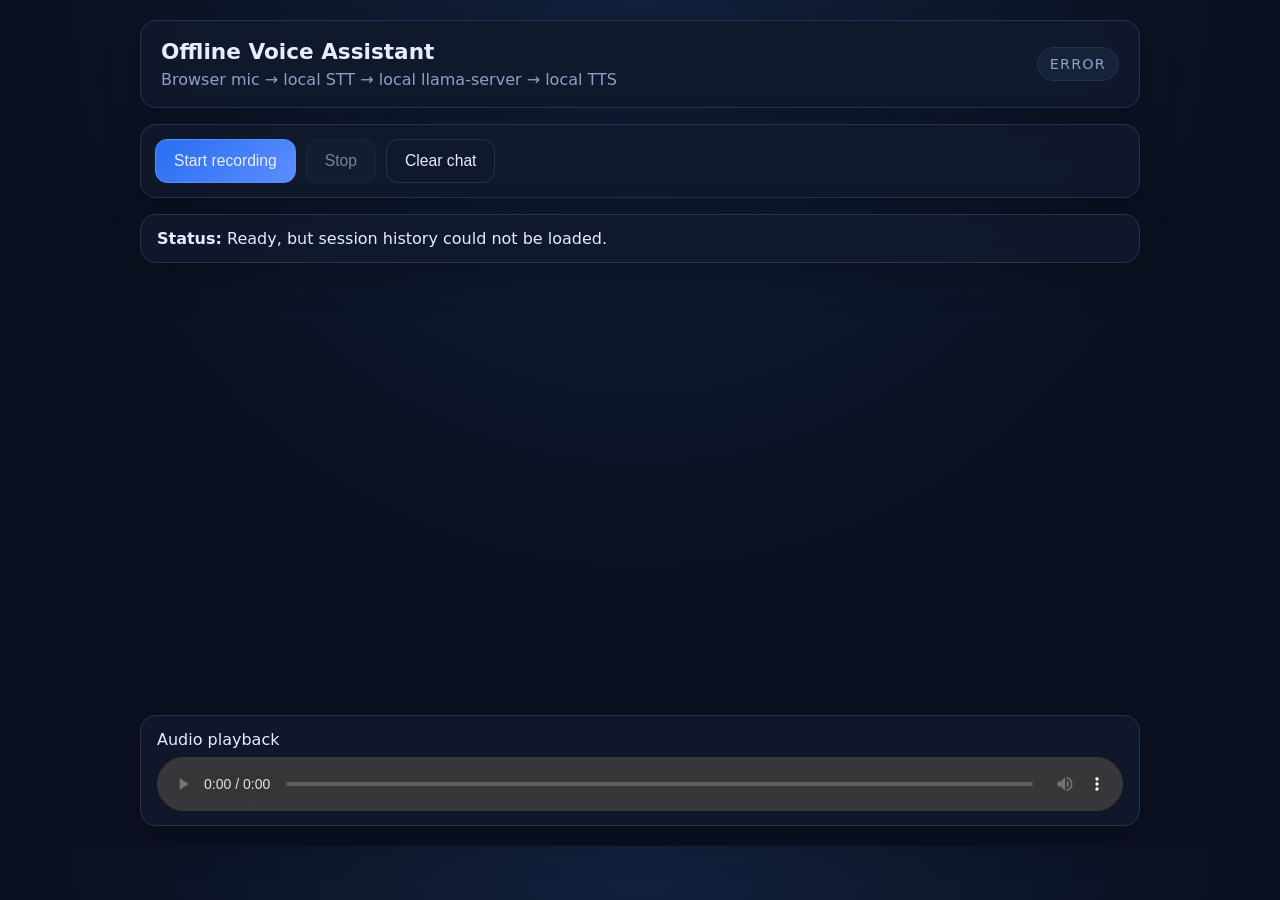
==== templates/index.html @ 53ffbd6f "Build offline voice assistant web app" ====
<!doctype html>
<html lang="en">
<head>
  <meta charset="utf-8" />
  <meta name="viewport" content="width=device-width, initial-scale=1" />
  <title>Offline Voice Assistant</title>
  <link rel="stylesheet" href="/static/style.css" />
</head>
<body>
  <main class="app-shell">
    <header class="topbar">
      <div>
        <h1>Offline Voice Assistant</h1>
        <p>Browser mic → local STT → local llama-server → local TTS</p>
      </div>
      <div class="status-pill" id="status-pill">idle</div>
    </header>

    <section class="controls">
      <button id="start-btn" class="primary">Start recording</button>
      <button id="stop-btn" disabled>Stop</button>
      <button id="clear-btn" class="ghost">Clear chat</button>
    </section>

    <section class="status-line">
      <strong>Status:</strong> <span id="status-text">Ready.</span>
    </section>

    <section class="chat" id="chat"></section>

    <section class="debug-panel">
      <label for="audio-player">Audio playback</label>
      <audio id="audio-player" controls></audio>
    </section>
  </main>

  <script src="/static/app.js" defer></script>
</body>
</html>
---- static/style.css ----
:root {
  color-scheme: dark;
  --bg: #0b1020;
  --panel: #11182c;
  --panel-2: #16213a;
  --border: #26324e;
  --text: #e7ecff;
  --muted: #8ea0c7;
  --accent: #6ea8fe;
  --accent-2: #7ee0b8;
  --danger: #ff7b7b;
}

* { box-sizing: border-box; }
body {
  margin: 0;
  font-family: Inter, system-ui, -apple-system, Segoe UI, Roboto, sans-serif;
  background: radial-gradient(circle at top, #12213e, var(--bg) 55%);
  color: var(--text);
}

.app-shell {
  width: min(1000px, calc(100vw - 32px));
  margin: 20px auto;
  display: grid;
  gap: 16px;
}

.topbar, .controls, .status-line, .debug-panel, .message {
  background: rgba(17, 24, 44, 0.92);
  border: 1px solid var(--border);
  border-radius: 16px;
  box-shadow: 0 12px 40px rgba(0, 0, 0, 0.24);
}

.topbar {
  display: flex;
  align-items: center;
  justify-content: space-between;
  padding: 18px 20px;
}

h1 { margin: 0 0 6px; font-size: 1.35rem; }
p { margin: 0; color: var(--muted); }

.status-pill {
  padding: 8px 12px;
  border-radius: 999px;
  background: var(--panel-2);
  color: var(--muted);
  font-size: 0.9rem;
  border: 1px solid var(--border);
  text-transform: uppercase;
  letter-spacing: 0.08em;
}

.controls {
  display: flex;
  gap: 10px;
  padding: 14px;
  flex-wrap: wrap;
}

button {
  appearance: none;
  border: 1px solid var(--border);
  background: var(--panel-2);
  color: var(--text);
  padding: 12px 18px;
  border-radius: 12px;
  cursor: pointer;
  font-size: 0.98rem;
}
button:hover:not(:disabled) { border-color: var(--accent); }
button:disabled { opacity: 0.5; cursor: not-allowed; }
button.primary { background: linear-gradient(135deg, #276ef1, #5c8dff); border-color: #5c8dff; }
button.ghost { background: transparent; }

.status-line, .debug-panel {
  padding: 14px 16px;
}

.chat {
  min-height: 420px;
  max-height: 58vh;
  overflow: auto;
  display: grid;
  gap: 12px;
  padding-right: 2px;
}

.message {
  padding: 14px 16px;
}
.message-head {
  color: var(--accent-2);
  font-size: 0.82rem;
  text-transform: uppercase;
  letter-spacing: 0.1em;
  margin-bottom: 8px;
}
.message.user .message-head { color: var(--accent); }
.message.assistant .message-head { color: var(--accent-2); }
.message-body {
  white-space: pre-wrap;
  line-height: 1.55;
}

.debug-panel {
  display: grid;
  gap: 8px;
}

#audio-player {
  width: 100%;
}

@media (max-width: 720px) {
  .topbar { flex-direction: column; align-items: flex-start; gap: 12px; }
  .chat { max-height: 50vh; }
}
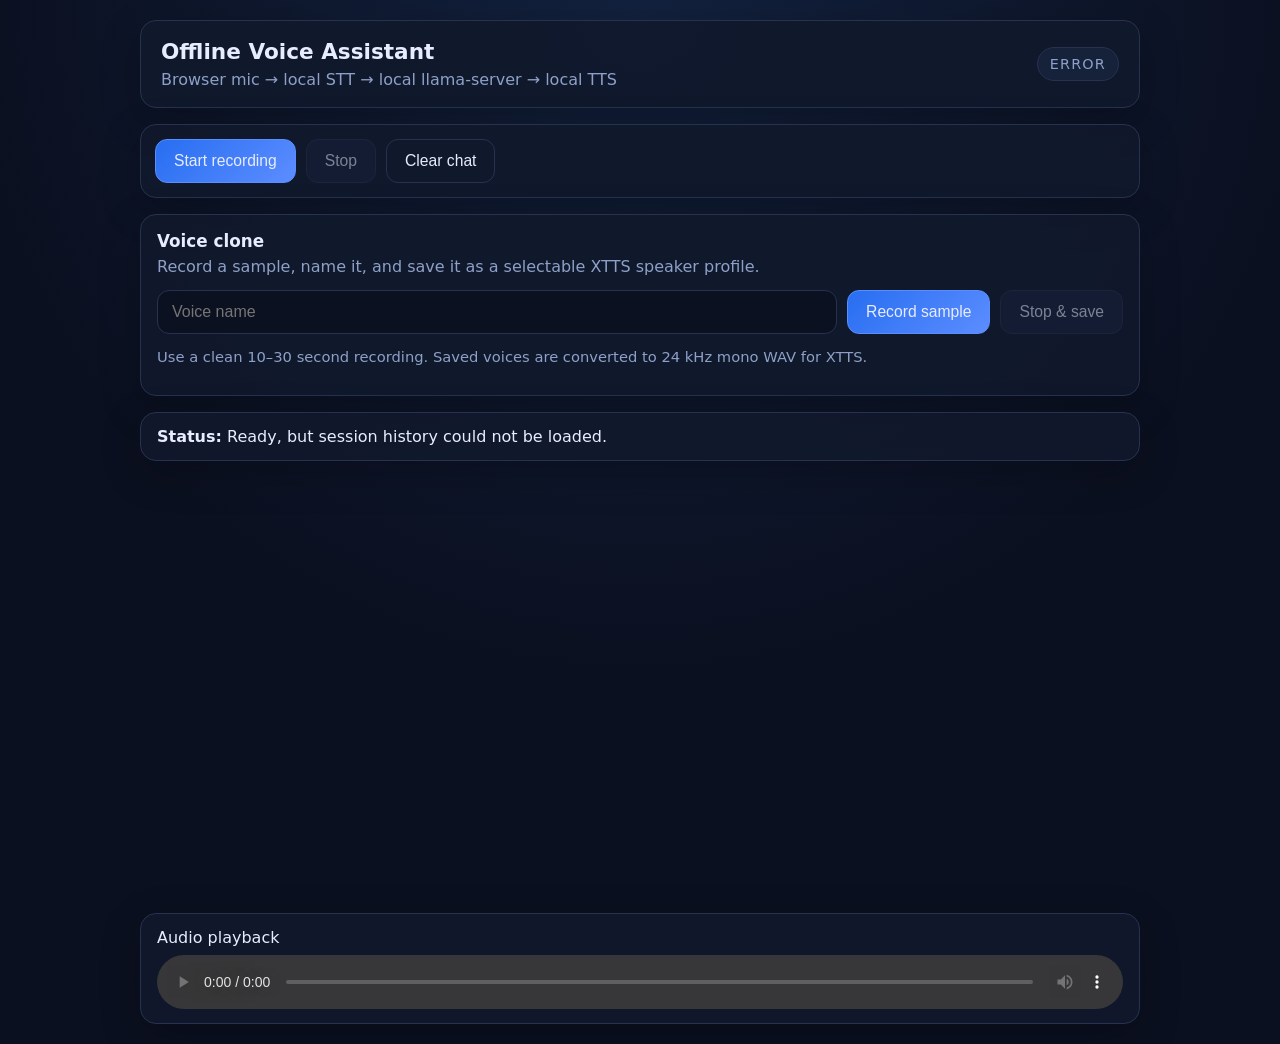
==== commit 695a6445: "feat: add voice cloning and selection UI" ====
--- a/templates/index.html
+++ b/templates/index.html
@@ -22,6 +22,27 @@
       <button id="clear-btn" class="ghost">Clear chat</button>
     </section>
 
+    <section class="voice-panel">
+      <div class="voice-panel-head">
+        <div>
+          <h2>Voice clone</h2>
+          <p>Record a sample, name it, and save it as a selectable XTTS speaker profile.</p>
+        </div>
+      </div>
+
+      <div class="voice-form">
+        <input id="voice-name" type="text" maxlength="64" placeholder="Voice name" />
+        <button id="voice-start-btn" class="primary">Record sample</button>
+        <button id="voice-stop-btn" disabled>Stop & save</button>
+      </div>
+
+      <div class="voice-note">
+        Use a clean 10–30 second recording. Saved voices are converted to 24 kHz mono WAV for XTTS.
+      </div>
+
+      <div id="voice-list" class="voice-list"></div>
+    </section>
+
     <section class="status-line">
       <strong>Status:</strong> <span id="status-text">Ready.</span>
     </section>
--- a/static/style.css
+++ b/static/style.css
@@ -26,7 +26,7 @@
   gap: 16px;
 }
 
-.topbar, .controls, .status-line, .debug-panel, .message {
+.topbar, .controls, .status-line, .debug-panel, .message, .voice-panel {
   background: rgba(17, 24, 44, 0.92);
   border: 1px solid var(--border);
   border-radius: 16px;
@@ -52,6 +52,9 @@
   border: 1px solid var(--border);
   text-transform: uppercase;
   letter-spacing: 0.08em;
+  display: inline-flex;
+  align-items: center;
+  gap: 8px;
 }
 
 .controls {
@@ -75,6 +78,123 @@
 button:disabled { opacity: 0.5; cursor: not-allowed; }
 button.primary { background: linear-gradient(135deg, #276ef1, #5c8dff); border-color: #5c8dff; }
 button.ghost { background: transparent; }
+button.danger { border-color: rgba(255, 123, 123, 0.45); color: #ffd7d7; }
+button.danger:hover:not(:disabled) { border-color: var(--danger); }
+
+.voice-panel {
+  padding: 16px;
+  display: grid;
+  gap: 14px;
+}
+
+.voice-panel-head h2 {
+  margin: 0 0 6px;
+  font-size: 1.05rem;
+}
+
+.voice-form {
+  display: flex;
+  gap: 10px;
+  flex-wrap: wrap;
+}
+
+.voice-form input {
+  flex: 1 1 220px;
+  border: 1px solid var(--border);
+  background: rgba(10, 16, 31, 0.8);
+  color: var(--text);
+  border-radius: 12px;
+  padding: 12px 14px;
+  font-size: 1rem;
+}
+
+.voice-form input:focus {
+  outline: none;
+  border-color: var(--accent);
+  box-shadow: 0 0 0 3px rgba(110, 168, 254, 0.12);
+}
+
+.voice-note {
+  color: var(--muted);
+  font-size: 0.92rem;
+}
+
+.voice-list {
+  display: grid;
+  gap: 10px;
+}
+
+.voice-empty {
+  padding: 14px 16px;
+  color: var(--muted);
+  border: 1px dashed var(--border);
+  border-radius: 12px;
+  background: rgba(10, 16, 31, 0.45);
+}
+
+.voice-empty.error {
+  color: #ffb5b5;
+}
+
+.voice-card {
+  border: 1px solid var(--border);
+  border-radius: 14px;
+  padding: 14px 16px;
+  background: rgba(10, 16, 31, 0.6);
+  display: grid;
+  gap: 12px;
+}
+
+.voice-card.selected {
+  border-color: rgba(126, 224, 184, 0.45);
+  box-shadow: 0 0 0 1px rgba(126, 224, 184, 0.08);
+}
+
+.voice-card-header {
+  display: flex;
+  flex-direction: column;
+  gap: 8px;
+}
+
+.voice-card-title-wrap {
+  display: flex;
+  align-items: center;
+  gap: 10px;
+  flex-wrap: wrap;
+}
+
+.voice-card-title {
+  font-size: 1rem;
+}
+
+.voice-card-meta {
+  color: var(--muted);
+  font-size: 0.9rem;
+}
+
+.voice-badge {
+  display: inline-flex;
+  align-items: center;
+  border-radius: 999px;
+  padding: 4px 10px;
+  border: 1px solid var(--border);
+  color: var(--muted);
+  background: rgba(22, 33, 58, 0.9);
+  font-size: 0.8rem;
+  letter-spacing: 0.06em;
+  text-transform: uppercase;
+}
+
+.voice-badge.active {
+  color: var(--text);
+  border-color: rgba(126, 224, 184, 0.4);
+}
+
+.voice-card-actions {
+  display: flex;
+  gap: 10px;
+  flex-wrap: wrap;
+}
 
 .status-line, .debug-panel {
   padding: 14px 16px;
@@ -106,6 +226,42 @@
   line-height: 1.55;
 }
 
+.message.transient.transcribing {
+  border-color: rgba(110, 168, 254, 0.38);
+  background: linear-gradient(135deg, rgba(22, 33, 58, 0.98), rgba(17, 24, 44, 0.92));
+  box-shadow: 0 0 0 1px rgba(110, 168, 254, 0.08), 0 16px 48px rgba(0, 0, 0, 0.26);
+  animation: transcribing-pulse 1.6s ease-in-out infinite alternate;
+}
+
+.transcribing-body {
+  display: flex;
+  align-items: center;
+  gap: 12px;
+  min-height: 24px;
+}
+
+.transcribing-label {
+  color: var(--text);
+}
+
+.transcribing-dots {
+  display: inline-flex;
+  align-items: center;
+  gap: 6px;
+}
+
+.transcribing-dots span {
+  width: 8px;
+  height: 8px;
+  border-radius: 999px;
+  background: var(--accent);
+  opacity: 0.45;
+  animation: transcribing-bounce 1s ease-in-out infinite;
+}
+
+.transcribing-dots span:nth-child(2) { animation-delay: 0.15s; }
+.transcribing-dots span:nth-child(3) { animation-delay: 0.3s; }
+
 .debug-panel {
   display: grid;
   gap: 8px;
@@ -113,6 +269,48 @@
 
 #audio-player {
   width: 100%;
+}
+
+@keyframes transcribing-bounce {
+  0%, 80%, 100% { transform: translateY(0); opacity: 0.45; }
+  40% { transform: translateY(-5px); opacity: 1; }
+}
+
+@keyframes transcribing-pulse {
+  from { transform: translateY(0); filter: saturate(1); }
+  to { transform: translateY(-1px); filter: saturate(1.12); }
+}
+
+.status-pill[data-mode="transcribing"] {
+  color: var(--text);
+  border-color: rgba(110, 168, 254, 0.52);
+  background: rgba(20, 32, 58, 0.98);
+  box-shadow: 0 0 0 1px rgba(110, 168, 254, 0.10), 0 0 18px rgba(110, 168, 254, 0.16);
+}
+
+.status-pill[data-mode="transcribing"]::before {
+  content: '';
+  width: 8px;
+  height: 8px;
+  border-radius: 999px;
+  background: var(--accent);
+  box-shadow: 0 0 0 0 rgba(110, 168, 254, 0.5);
+  animation: transcribing-dot 1.2s ease-out infinite;
+}
+
+@keyframes transcribing-dot {
+  0% { box-shadow: 0 0 0 0 rgba(110, 168, 254, 0.48); }
+  70% { box-shadow: 0 0 0 10px rgba(110, 168, 254, 0); }
+  100% { box-shadow: 0 0 0 0 rgba(110, 168, 254, 0); }
+}
+
+@media (prefers-reduced-motion: reduce) {
+  *, *::before, *::after {
+    animation-duration: 0.01ms !important;
+    animation-iteration-count: 1 !important;
+    transition-duration: 0.01ms !important;
+    scroll-behavior: auto !important;
+  }
 }
 
 @media (max-width: 720px) {
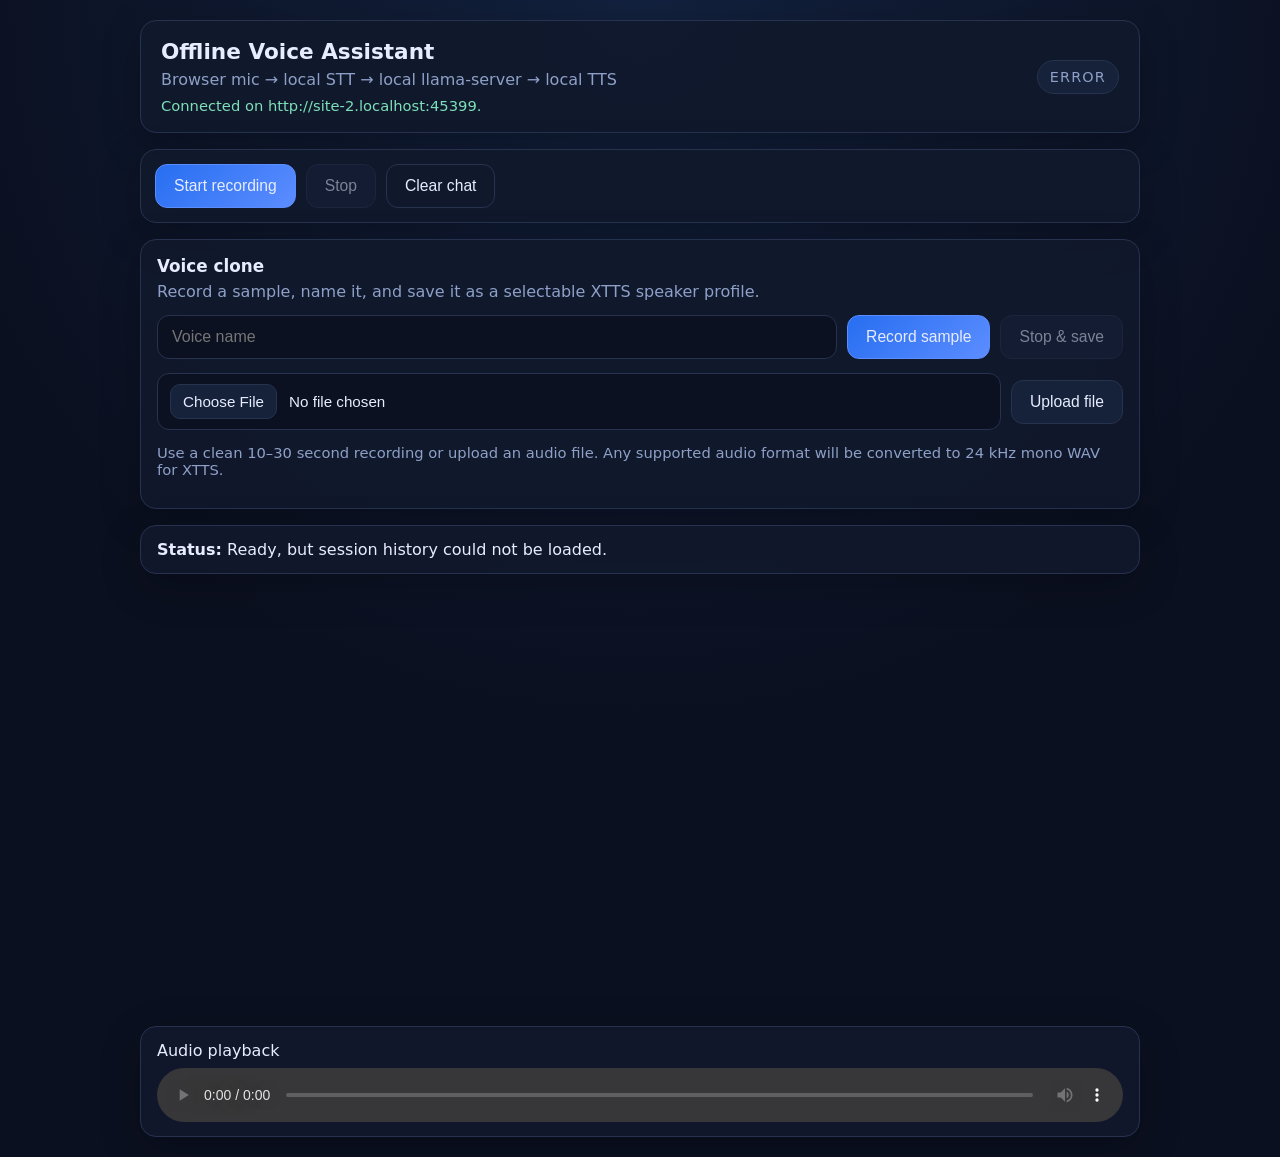
==== commit adf2cd05: "feat: allow uploading voice files" ====
--- a/templates/index.html
+++ b/templates/index.html
@@ -12,6 +12,7 @@
       <div>
         <h1>Offline Voice Assistant</h1>
         <p>Browser mic → local STT → local llama-server → local TTS</p>
+        <p id="connection-note" class="connection-note"></p>
       </div>
       <div class="status-pill" id="status-pill">idle</div>
     </header>
@@ -36,8 +37,13 @@
         <button id="voice-stop-btn" disabled>Stop & save</button>
       </div>
 
+      <div class="voice-upload-row">
+        <input id="voice-file" class="voice-file-input" type="file" accept="audio/*,.wav,.mp3,.m4a,.ogg,.webm,.flac,.aac,.opus" />
+        <button id="voice-upload-btn">Upload file</button>
+      </div>
+
       <div class="voice-note">
-        Use a clean 10–30 second recording. Saved voices are converted to 24 kHz mono WAV for XTTS.
+        Use a clean 10–30 second recording or upload an audio file. Any supported audio format will be converted to 24 kHz mono WAV for XTTS.
       </div>
 
       <div id="voice-list" class="voice-list"></div>
@@ -51,7 +57,7 @@
 
     <section class="debug-panel">
       <label for="audio-player">Audio playback</label>
-      <audio id="audio-player" controls></audio>
+      <audio id="audio-player" controls playsinline></audio>
     </section>
   </main>
 
--- a/static/style.css
+++ b/static/style.css
@@ -40,6 +40,20 @@
   padding: 18px 20px;
 }
 
+.connection-note {
+  margin-top: 8px;
+  color: var(--muted);
+  font-size: 0.92rem;
+}
+
+.connection-note.warning {
+  color: #ffd7a8;
+}
+
+.connection-note.ok {
+  color: var(--accent-2);
+}
+
 h1 { margin: 0 0 6px; font-size: 1.35rem; }
 p { margin: 0; color: var(--muted); }
 
@@ -96,6 +110,38 @@
   display: flex;
   gap: 10px;
   flex-wrap: wrap;
+}
+
+.voice-upload-row {
+  display: flex;
+  gap: 10px;
+  flex-wrap: wrap;
+  align-items: center;
+}
+
+.voice-file-input {
+  flex: 1 1 320px;
+  min-width: 0;
+  border: 1px solid var(--border);
+  background: rgba(10, 16, 31, 0.8);
+  color: var(--text);
+  border-radius: 12px;
+  padding: 10px 12px;
+  font-size: 0.95rem;
+}
+
+.voice-file-input::file-selector-button {
+  margin-right: 12px;
+  border: 1px solid var(--border);
+  background: var(--panel-2);
+  color: var(--text);
+  border-radius: 10px;
+  padding: 8px 12px;
+  cursor: pointer;
+}
+
+.voice-file-input::file-selector-button:hover {
+  border-color: var(--accent);
 }
 
 .voice-form input {
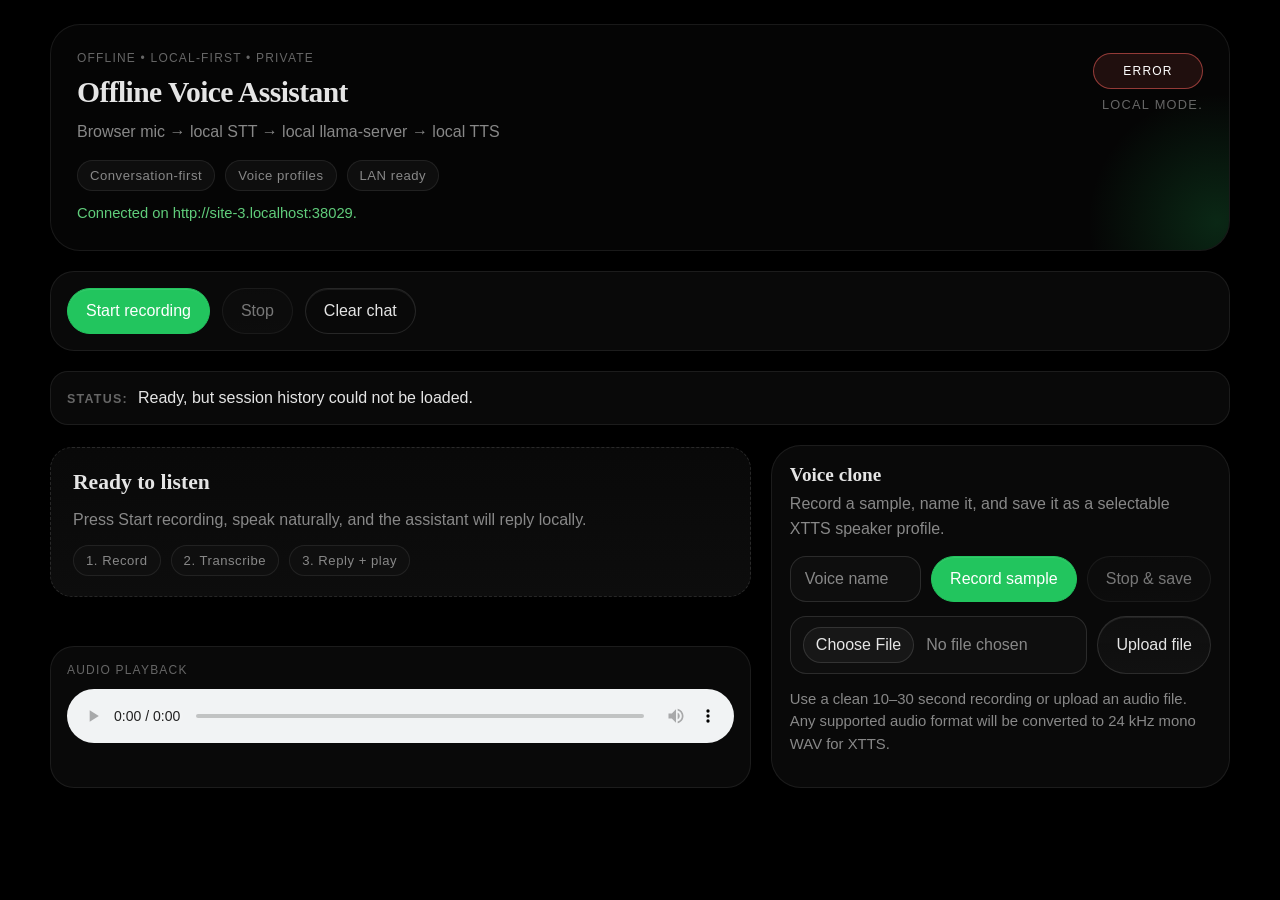
==== commit d0a8a98a: "feat: polish offline voice assistant UI" ====
--- a/templates/index.html
+++ b/templates/index.html
@@ -9,12 +9,21 @@
 <body>
   <main class="app-shell">
     <header class="topbar">
-      <div>
+      <div class="brand-block">
+        <p class="eyebrow">offline • local-first • private</p>
         <h1>Offline Voice Assistant</h1>
-        <p>Browser mic → local STT → local llama-server → local TTS</p>
+        <p class="lede">Browser mic → local STT → local llama-server → local TTS</p>
+        <div class="feature-chips" aria-label="Highlights">
+          <span>Conversation-first</span>
+          <span>Voice profiles</span>
+          <span>LAN ready</span>
+        </div>
         <p id="connection-note" class="connection-note"></p>
       </div>
-      <div class="status-pill" id="status-pill">idle</div>
+      <div class="status-stack">
+        <div class="status-pill" id="status-pill">idle</div>
+        <div class="status-meta">Local mode.</div>
+      </div>
     </header>
 
     <section class="controls">
@@ -53,7 +62,17 @@
       <strong>Status:</strong> <span id="status-text">Ready.</span>
     </section>
 
-    <section class="chat" id="chat"></section>
+    <section class="chat" id="chat">
+      <article class="chat-empty" id="chat-empty">
+        <h2>Ready to listen</h2>
+        <p>Press Start recording, speak naturally, and the assistant will reply locally.</p>
+        <div class="chat-empty-actions">
+          <span>1. Record</span>
+          <span>2. Transcribe</span>
+          <span>3. Reply + play</span>
+        </div>
+      </article>
+    </section>
 
     <section class="debug-panel">
       <label for="audio-player">Audio playback</label>
--- a/static/style.css
+++ b/static/style.css
@@ -1,282 +1,644 @@
 :root {
-  color-scheme: dark;
-  --bg: #0b1020;
-  --panel: #11182c;
-  --panel-2: #16213a;
-  --border: #26324e;
-  --text: #e7ecff;
-  --muted: #8ea0c7;
-  --accent: #6ea8fe;
-  --accent-2: #7ee0b8;
-  --danger: #ff7b7b;
-}
-
-* { box-sizing: border-box; }
+  color-scheme: light dark;
+  --space-1: 4px;
+  --space-2: 8px;
+  --space-3: 12px;
+  --space-4: 16px;
+  --space-5: 20px;
+  --space-6: 24px;
+  --space-8: 32px;
+  --space-10: 40px;
+  --space-12: 48px;
+  --radius-s: 14px;
+  --radius-m: 18px;
+  --radius-l: 24px;
+  --radius-xl: 30px;
+  --shadow-soft: 0 18px 50px rgba(7, 12, 19, 0.16);
+  --shadow-panel: 0 1px 0 rgba(255, 255, 255, 0.06) inset, 0 16px 46px rgba(7, 12, 19, 0.18);
+  --font-body: ui-sans-serif, -apple-system, BlinkMacSystemFont, "Segoe UI", sans-serif;
+  --font-display: ui-serif, Georgia, "Times New Roman", serif;
+  --text-xs: 0.75rem;
+  --text-sm: 0.875rem;
+  --text-base: 1rem;
+  --text-lg: 1.125rem;
+  --text-xl: 1.25rem;
+  --text-2xl: 1.5rem;
+  --text-3xl: 1.875rem;
+  --leading-tight: 1.1;
+  --leading-normal: 1.5;
+  --leading-relaxed: 1.65;
+  --tracking-tight: 0.02em;
+  --tracking-normal: 0.04em;
+  --tracking-wide: 0.1em;
+}
+
+@media (prefers-color-scheme: dark) {
+  :root {
+    --bg: #000000;
+    --bg-accent: #050505;
+    --surface: #0a0a0a;
+    --surface-2: #111111;
+    --surface-3: #1a1a1a;
+    --border: rgba(255, 255, 255, 0.08);
+    --border-strong: rgba(255, 255, 255, 0.12);
+    --text: #e5e5e5;
+    --muted: #888888;
+    --muted-2: #666666;
+    --accent: #22c55e;
+    --accent-strong: #f59e0b;
+    --accent-soft: rgba(34, 197, 94, 0.15);
+    --accent-soft-2: rgba(245, 158, 11, 0.15);
+    --danger: #ef4444;
+    --danger-soft: rgba(239, 68, 68, 0.15);
+    --user-bubble: #0f0f0f;
+    --assistant-bubble: #0a0a0a;
+    --panel-hero: #050505;
+    --shadow-soft: none;
+    --shadow-panel: none;
+  }
+}
+
+@media (prefers-color-scheme: light) {
+  :root {
+    --bg: #000000;
+    --bg-accent: #050505;
+    --surface: #0a0a0a;
+    --surface-2: #111111;
+    --surface-3: #1a1a1a;
+    --border: rgba(255, 255, 255, 0.08);
+    --border-strong: rgba(255, 255, 255, 0.12);
+    --text: #e5e5e5;
+    --muted: #888888;
+    --muted-2: #666666;
+    --accent: #22c55e;
+    --accent-strong: #f59e0b;
+    --accent-soft: rgba(34, 197, 94, 0.15);
+    --accent-soft-2: rgba(245, 158, 11, 0.15);
+    --danger: #ef4444;
+    --danger-soft: rgba(239, 68, 68, 0.15);
+    --user-bubble: #0f0f0f;
+    --assistant-bubble: #0a0a0a;
+    --panel-hero: #050505;
+    --shadow-soft: none;
+    --shadow-panel: none;
+  }
+}
+
+* {
+  box-sizing: border-box;
+}
+
+html, body {
+  min-height: 100%;
+}
+
 body {
   margin: 0;
-  font-family: Inter, system-ui, -apple-system, Segoe UI, Roboto, sans-serif;
-  background: radial-gradient(circle at top, #12213e, var(--bg) 55%);
+  font-family: var(--font-body);
   color: var(--text);
+  background: #000;
+  background-attachment: fixed;
+}
+
+/* Body styles end here - grid overlay removed for cleaner look */
+
+h1, h2, h3, p {
+  margin: 0;
+}
+
+button,
+input,
+audio {
+  font: inherit;
+}
+
+button {
+  appearance: none;
+  border: 1px solid var(--border-strong);
+  color: var(--text);
+  background: linear-gradient(180deg, color-mix(in oklab, var(--surface-2) 80%, transparent), var(--surface-2));
+  border-radius: 999px;
+  padding: 0 18px;
+  min-height: 46px;
+  cursor: pointer;
+  transition: transform 140ms ease, border-color 140ms ease, background-color 140ms ease, box-shadow 140ms ease, opacity 140ms ease;
+  box-shadow: 0 1px 0 rgba(255, 255, 255, 0.08) inset;
+}
+
+button:hover:not(:disabled) {
+  transform: translateY(-1px);
+  border-color: color-mix(in oklab, var(--accent) 45%, var(--border-strong));
+  box-shadow: var(--shadow-soft);
+}
+
+button:active:not(:disabled) {
+  transform: translateY(0);
+}
+
+button:disabled {
+  opacity: 0.5;
+  cursor: not-allowed;
+  box-shadow: none;
+}
+
+button.primary {
+  color: #ffffff;
+  background: var(--accent);
+  border-color: var(--accent);
+}
+
+button.primary:hover:not(:disabled) {
+  background: color-mix(in srgb, var(--accent), white 10%);
+}
+
+button.ghost {
+  background: transparent;
+}
+
+button.danger {
+  color: color-mix(in oklab, var(--danger) 82%, var(--text));
+  background: linear-gradient(180deg, color-mix(in oklab, var(--danger-soft) 72%, var(--surface-2)), color-mix(in oklab, var(--danger-soft) 38%, var(--surface-2)));
+  border-color: color-mix(in oklab, var(--danger) 45%, var(--border-strong));
+}
+
+button.danger:hover:not(:disabled) {
+  border-color: var(--danger);
+}
+
+button:focus-visible,
+input:focus-visible,
+select:focus-visible {
+  outline: 2px solid color-mix(in oklab, var(--accent) 68%, white);
+  outline-offset: 2px;
 }
 
 .app-shell {
-  width: min(1000px, calc(100vw - 32px));
-  margin: 20px auto;
-  display: grid;
-  gap: 16px;
-}
-
-.topbar, .controls, .status-line, .debug-panel, .message, .voice-panel {
-  background: rgba(17, 24, 44, 0.92);
+  width: min(1180px, calc(100vw - 28px));
+  margin: 24px auto 28px;
+  display: grid;
+  gap: var(--space-5);
+  grid-template-columns: minmax(0, 1.45fr) minmax(320px, 0.95fr);
+  grid-template-areas:
+    "topbar topbar"
+    "controls controls"
+    "status status"
+    "chat voice"
+    "debug voice";
+}
+
+.topbar,
+.controls,
+.status-line,
+.voice-panel,
+.debug-panel,
+.message,
+.audio-shell {
   border: 1px solid var(--border);
-  border-radius: 16px;
-  box-shadow: 0 12px 40px rgba(0, 0, 0, 0.24);
+  background: color-mix(in oklab, var(--surface) 94%, transparent);
+  box-shadow: var(--shadow-panel);
 }
 
 .topbar {
-  display: flex;
-  align-items: center;
+  grid-area: topbar;
+  display: flex;
+  align-items: flex-start;
   justify-content: space-between;
-  padding: 18px 20px;
-}
-
-.connection-note {
-  margin-top: 8px;
-  color: var(--muted);
-  font-size: 0.92rem;
-}
-
-.connection-note.warning {
-  color: #ffd7a8;
-}
-
-.connection-note.ok {
-  color: var(--accent-2);
-}
-
-h1 { margin: 0 0 6px; font-size: 1.35rem; }
-p { margin: 0; color: var(--muted); }
-
+  gap: var(--space-8);
+  padding: clamp(18px, 2.4vw, 26px);
+  border-radius: var(--radius-xl);
+  background: var(--panel-hero);
+  position: relative;
+  overflow: hidden;
+}
+
+.topbar::after {
+  content: "";
+  position: absolute;
+  inset: auto -10% -45% auto;
+  width: 260px;
+  height: 260px;
+  border-radius: 50%;
+  background: radial-gradient(circle, color-mix(in oklab, var(--accent) 18%, transparent), transparent 70%);
+  pointer-events: none;
+}
+
+.brand-block {
+  max-width: 74ch;
+  display: grid;
+  gap: var(--space-3);
+}
+
+.eyebrow {
+  font-size: var(--text-xs);
+  letter-spacing: var(--tracking-wide);
+  text-transform: uppercase;
+  color: var(--muted-2);
+}
+
+.topbar h1 {
+  font-family: var(--font-display);
+  font-size: 1.85rem;
+  line-height: 1.05;
+  letter-spacing: -0.02em;
+}
+
+.lede {
+  font-size: 1rem;
+  line-height: 1.5;
+  color: var(--muted);
+  max-width: 60ch;
+}
+
+.feature-chips {
+  display: flex;
+  flex-wrap: wrap;
+  gap: 10px;
+  padding-top: 4px;
+}
+
+.feature-chips span,
+.status-meta,
 .status-pill {
-  padding: 8px 12px;
-  border-radius: 999px;
-  background: var(--panel-2);
-  color: var(--muted);
-  font-size: 0.9rem;
-  border: 1px solid var(--border);
-  text-transform: uppercase;
-  letter-spacing: 0.08em;
   display: inline-flex;
   align-items: center;
+}
+
+.feature-chips span {
+  border: 1px solid var(--border);
+  border-radius: 999px;
+  padding: 7px 12px;
+  background: color-mix(in oklab, var(--surface-2) 84%, transparent);
+  color: var(--muted);
+  font-size: 0.82rem;
+  letter-spacing: 0.04em;
+}
+
+.connection-note {
+  color: var(--muted);
+  font-size: 0.92rem;
+  line-height: 1.45;
+  max-width: 64ch;
+}
+
+.connection-note.warning {
+  color: color-mix(in oklab, var(--accent-strong) 84%, var(--text));
+}
+
+.connection-note.ok {
+  color: color-mix(in oklab, var(--accent) 80%, var(--text));
+}
+
+.status-stack {
+  min-width: 174px;
+  display: grid;
+  justify-items: end;
   gap: 8px;
+  padding-top: 2px;
+}
+
+.status-pill {
+  grid-area: auto;
+  justify-content: center;
+  border-radius: 999px;
+  padding: 10px 14px;
+  min-width: 110px;
+  border: 1px solid color-mix(in oklab, var(--border-strong) 70%, var(--accent));
+  background: color-mix(in oklab, var(--surface-2) 82%, transparent);
+  color: var(--muted);
+  text-transform: uppercase;
+  letter-spacing: var(--tracking-wide);
+  font-size: var(--text-xs);
+}
+
+.status-pill[data-mode="listening"],
+.status-pill[data-mode="transcribing"],
+.status-pill[data-mode="uploading"] {
+  color: #ffffff;
+  border-color: var(--accent);
+  background: var(--accent);
+}
+
+.status-pill[data-mode="speaking"],
+.status-pill[data-mode="saving"] {
+  color: #ffffff;
+  border-color: var(--accent-strong);
+  background: var(--accent-strong);
+}
+
+.status-pill[data-mode="error"] {
+  color: #ffffff;
+  border-color: color-mix(in oklab, var(--danger) 48%, var(--border-strong));
+  background: color-mix(in oklab, var(--danger-soft) 78%, var(--surface-2));
+}
+
+.status-meta {
+  color: var(--muted-2);
+  font-size: 0.8rem;
+  text-transform: uppercase;
+  letter-spacing: var(--tracking-wide);
 }
 
 .controls {
+  grid-area: controls;
+  display: flex;
+  flex-wrap: wrap;
+  gap: 12px;
+  padding: 16px;
+  border-radius: var(--radius-l);
+  align-items: center;
+}
+
+.status-line {
+  grid-area: status;
+  border-radius: var(--radius-m);
+  padding: 14px 16px;
   display: flex;
   gap: 10px;
-  padding: 14px;
-  flex-wrap: wrap;
-}
-
-button {
-  appearance: none;
-  border: 1px solid var(--border);
-  background: var(--panel-2);
+  align-items: baseline;
+  background: color-mix(in oklab, var(--surface) 90%, transparent);
+}
+
+.status-line strong {
+  color: var(--muted-2);
+  text-transform: uppercase;
+  letter-spacing: var(--tracking-wide);
+  font-size: 0.78rem;
+}
+
+.status-line span {
   color: var(--text);
-  padding: 12px 18px;
-  border-radius: 12px;
-  cursor: pointer;
-  font-size: 0.98rem;
-}
-button:hover:not(:disabled) { border-color: var(--accent); }
-button:disabled { opacity: 0.5; cursor: not-allowed; }
-button.primary { background: linear-gradient(135deg, #276ef1, #5c8dff); border-color: #5c8dff; }
-button.ghost { background: transparent; }
-button.danger { border-color: rgba(255, 123, 123, 0.45); color: #ffd7d7; }
-button.danger:hover:not(:disabled) { border-color: var(--danger); }
+  line-height: 1.5;
+}
 
 .voice-panel {
-  padding: 16px;
+  grid-area: voice;
+  align-self: start;
+  padding: 18px;
+  border-radius: var(--radius-xl);
   display: grid;
   gap: 14px;
 }
 
 .voice-panel-head h2 {
-  margin: 0 0 6px;
-  font-size: 1.05rem;
+  font-family: var(--font-display);
+  font-size: 1.2rem;
+  line-height: 1.15;
+  margin-bottom: 6px;
+}
+
+.voice-panel-head p {
+  color: var(--muted);
+  line-height: 1.55;
+}
+
+.voice-form,
+.voice-upload-row {
+  display: grid;
+  gap: 10px;
 }
 
 .voice-form {
-  display: flex;
-  gap: 10px;
-  flex-wrap: wrap;
+  grid-template-columns: minmax(0, 1fr) auto auto;
 }
 
 .voice-upload-row {
-  display: flex;
-  gap: 10px;
-  flex-wrap: wrap;
-  align-items: center;
-}
-
+  grid-template-columns: minmax(0, 1fr) auto;
+}
+
+.voice-form input,
 .voice-file-input {
-  flex: 1 1 320px;
   min-width: 0;
-  border: 1px solid var(--border);
-  background: rgba(10, 16, 31, 0.8);
+  border: 1px solid var(--border-strong);
+  background: color-mix(in oklab, var(--surface-2) 82%, transparent);
   color: var(--text);
-  border-radius: 12px;
+  border-radius: 16px;
+  padding: 12px 14px;
+  min-height: 46px;
+}
+
+.voice-file-input {
   padding: 10px 12px;
-  font-size: 0.95rem;
 }
 
 .voice-file-input::file-selector-button {
   margin-right: 12px;
-  border: 1px solid var(--border);
-  background: var(--panel-2);
+  border: 1px solid var(--border-strong);
+  background: color-mix(in oklab, var(--surface-3) 82%, transparent);
   color: var(--text);
-  border-radius: 10px;
+  border-radius: 999px;
   padding: 8px 12px;
   cursor: pointer;
 }
 
 .voice-file-input::file-selector-button:hover {
-  border-color: var(--accent);
-}
-
-.voice-form input {
-  flex: 1 1 220px;
+  border-color: color-mix(in oklab, var(--accent) 52%, var(--border-strong));
+}
+
+.voice-form input::placeholder,
+.voice-file-input {
+  color: var(--muted);
+}
+
+.voice-form input:focus,
+.voice-file-input:focus {
+  border-color: color-mix(in oklab, var(--accent) 56%, var(--border-strong));
+  box-shadow: 0 0 0 3px color-mix(in oklab, var(--accent) 14%, transparent);
+}
+
+.voice-note {
+  color: var(--muted);
+  font-size: 0.93rem;
+  line-height: 1.5;
+}
+
+.voice-list {
+  display: grid;
+  gap: 12px;
+}
+
+.voice-empty {
+  padding: 15px 16px;
+  border-radius: 16px;
+  border: 1px dashed var(--border-strong);
+  color: var(--muted);
+  background: color-mix(in oklab, var(--surface-2) 64%, transparent);
+}
+
+.voice-empty.error {
+  color: color-mix(in oklab, var(--danger) 80%, var(--text));
+}
+
+.voice-card {
+  border-radius: 18px;
   border: 1px solid var(--border);
-  background: rgba(10, 16, 31, 0.8);
-  color: var(--text);
-  border-radius: 12px;
-  padding: 12px 14px;
-  font-size: 1rem;
-}
-
-.voice-form input:focus {
-  outline: none;
-  border-color: var(--accent);
-  box-shadow: 0 0 0 3px rgba(110, 168, 254, 0.12);
-}
-
-.voice-note {
-  color: var(--muted);
-  font-size: 0.92rem;
-}
-
-.voice-list {
-  display: grid;
+  background: color-mix(in oklab, var(--surface-2) 84%, transparent);
+  padding: 14px 14px 13px;
+  display: grid;
+  gap: 12px;
+}
+
+.voice-card.selected {
+  border-color: color-mix(in oklab, var(--accent) 42%, var(--border-strong));
+  background: linear-gradient(180deg, color-mix(in oklab, var(--accent-soft) 40%, var(--surface-2)), color-mix(in oklab, var(--surface-2) 88%, transparent));
+}
+
+.voice-card-header {
+  display: flex;
+  justify-content: space-between;
+  gap: 14px;
+  align-items: start;
+  flex-wrap: wrap;
+}
+
+.voice-card-title-wrap {
+  display: flex;
   gap: 10px;
-}
-
-.voice-empty {
-  padding: 14px 16px;
-  color: var(--muted);
-  border: 1px dashed var(--border);
-  border-radius: 12px;
-  background: rgba(10, 16, 31, 0.45);
-}
-
-.voice-empty.error {
-  color: #ffb5b5;
-}
-
-.voice-card {
-  border: 1px solid var(--border);
-  border-radius: 14px;
-  padding: 14px 16px;
-  background: rgba(10, 16, 31, 0.6);
-  display: grid;
-  gap: 12px;
-}
-
-.voice-card.selected {
-  border-color: rgba(126, 224, 184, 0.45);
-  box-shadow: 0 0 0 1px rgba(126, 224, 184, 0.08);
-}
-
-.voice-card-header {
-  display: flex;
-  flex-direction: column;
-  gap: 8px;
-}
-
-.voice-card-title-wrap {
-  display: flex;
   align-items: center;
-  gap: 10px;
   flex-wrap: wrap;
 }
 
 .voice-card-title {
-  font-size: 1rem;
+  font-size: 0.98rem;
+  letter-spacing: 0.01em;
 }
 
 .voice-card-meta {
   color: var(--muted);
-  font-size: 0.9rem;
+  font-size: 0.88rem;
+  text-align: right;
 }
 
 .voice-badge {
   display: inline-flex;
   align-items: center;
   border-radius: 999px;
-  padding: 4px 10px;
-  border: 1px solid var(--border);
-  color: var(--muted);
-  background: rgba(22, 33, 58, 0.9);
-  font-size: 0.8rem;
-  letter-spacing: 0.06em;
+  padding: 5px 10px;
+  border: 1px solid var(--border-strong);
+  color: var(--muted);
+  background: color-mix(in oklab, var(--surface-3) 86%, transparent);
+  font-size: var(--text-xs);
   text-transform: uppercase;
+  letter-spacing: 0.12em;
 }
 
 .voice-badge.active {
   color: var(--text);
-  border-color: rgba(126, 224, 184, 0.4);
+  border-color: color-mix(in oklab, var(--accent) 50%, var(--border-strong));
+  background: color-mix(in oklab, var(--accent-soft) 62%, var(--surface-3));
 }
 
 .voice-card-actions {
   display: flex;
+  flex-wrap: wrap;
   gap: 10px;
+}
+
+.chat {
+  grid-area: chat;
+  display: grid;
+  gap: 12px;
+  align-content: start;
+  padding: 2px 0;
+}
+
+.chat-empty {
+  width: 100%;
+  border-radius: 22px;
+  border: 1px dashed var(--border-strong);
+  background: linear-gradient(180deg, color-mix(in oklab, var(--surface) 88%, transparent), color-mix(in oklab, var(--surface-2) 76%, transparent));
+  box-shadow: var(--shadow-panel);
+  padding: 22px 22px 20px;
+  display: grid;
+  gap: 12px;
+}
+
+.chat-empty h2 {
+  font-family: var(--font-display);
+  font-size: 1.35rem;
+  line-height: 1.15;
+}
+
+.chat-empty p {
+  max-width: 60ch;
+  line-height: 1.6;
+  color: var(--muted);
+}
+
+.chat-empty-actions {
+  display: flex;
   flex-wrap: wrap;
-}
-
-.status-line, .debug-panel {
-  padding: 14px 16px;
-}
-
-.chat {
-  min-height: 420px;
-  max-height: 58vh;
-  overflow: auto;
-  display: grid;
-  gap: 12px;
-  padding-right: 2px;
+  gap: 10px;
+}
+
+.chat-empty-actions span {
+  display: inline-flex;
+  align-items: center;
+  border-radius: 999px;
+  padding: 7px 12px;
+  border: 1px solid var(--border);
+  background: color-mix(in oklab, var(--surface-2) 80%, transparent);
+  color: var(--muted);
+  font-size: 0.82rem;
+  letter-spacing: 0.04em;
 }
 
 .message {
-  padding: 14px 16px;
-}
+  width: min(100%, 72ch);
+  padding: 16px 18px 15px;
+  border-radius: 22px;
+  border: 1px solid var(--border);
+  background: var(--assistant-bubble);
+  box-shadow: var(--shadow-soft);
+  justify-self: start;
+}
+
+.message.user {
+  justify-self: end;
+  background: var(--user-bubble);
+  border-color: color-mix(in oklab, var(--accent) 18%, var(--border));
+  border-radius: 22px 22px 8px 22px;
+}
+
+.message.assistant {
+  border-radius: 22px 22px 22px 8px;
+}
+
 .message-head {
-  color: var(--accent-2);
-  font-size: 0.82rem;
+  display: inline-flex;
+  align-items: center;
+  margin-bottom: 10px;
+  color: var(--muted-2);
   text-transform: uppercase;
-  letter-spacing: 0.1em;
-  margin-bottom: 8px;
-}
-.message.user .message-head { color: var(--accent); }
-.message.assistant .message-head { color: var(--accent-2); }
+  letter-spacing: var(--tracking-wide);
+  font-size: var(--text-xs);
+}
+
+.message.user .message-head {
+  color: color-mix(in oklab, var(--accent) 82%, var(--text));
+}
+
+.message.assistant .message-head {
+  color: color-mix(in oklab, var(--accent-strong) 82%, var(--text));
+}
+
 .message-body {
   white-space: pre-wrap;
-  line-height: 1.55;
+  line-height: 1.62;
+  color: var(--text);
 }
 
 .message.transient.transcribing {
-  border-color: rgba(110, 168, 254, 0.38);
-  background: linear-gradient(135deg, rgba(22, 33, 58, 0.98), rgba(17, 24, 44, 0.92));
-  box-shadow: 0 0 0 1px rgba(110, 168, 254, 0.08), 0 16px 48px rgba(0, 0, 0, 0.26);
-  animation: transcribing-pulse 1.6s ease-in-out infinite alternate;
+  position: relative;
+  overflow: hidden;
+}
+
+.message.transient.transcribing::after {
+  content: "";
+  position: absolute;
+  inset: 0;
+  background: linear-gradient(90deg, transparent, color-mix(in oklab, var(--accent) 10%, transparent), transparent);
+  transform: translateX(-50%);
+  animation: shimmer 1.7s linear infinite;
 }
 
 .transcribing-body {
@@ -292,74 +654,107 @@
 
 .transcribing-dots {
   display: inline-flex;
+  gap: 6px;
   align-items: center;
-  gap: 6px;
 }
 
 .transcribing-dots span {
-  width: 8px;
-  height: 8px;
+  width: 7px;
+  height: 7px;
   border-radius: 999px;
-  background: var(--accent);
-  opacity: 0.45;
-  animation: transcribing-bounce 1s ease-in-out infinite;
-}
-
-.transcribing-dots span:nth-child(2) { animation-delay: 0.15s; }
-.transcribing-dots span:nth-child(3) { animation-delay: 0.3s; }
+  background: color-mix(in oklab, var(--accent) 62%, var(--text));
+  animation: pulse 1s ease-in-out infinite;
+}
+
+.transcribing-dots span:nth-child(2) { animation-delay: 0.16s; }
+.transcribing-dots span:nth-child(3) { animation-delay: 0.32s; }
 
 .debug-panel {
-  display: grid;
-  gap: 8px;
-}
-
-#audio-player {
+  grid-area: debug;
+  border-radius: var(--radius-l);
+  padding: 16px;
+  display: grid;
+  gap: 12px;
+  align-content: start;
+}
+
+.debug-panel label {
+  color: var(--muted-2);
+  text-transform: uppercase;
+  letter-spacing: var(--tracking-wide);
+  font-size: var(--text-xs);
+}
+
+audio {
   width: 100%;
-}
-
-@keyframes transcribing-bounce {
-  0%, 80%, 100% { transform: translateY(0); opacity: 0.45; }
-  40% { transform: translateY(-5px); opacity: 1; }
-}
-
-@keyframes transcribing-pulse {
-  from { transform: translateY(0); filter: saturate(1); }
-  to { transform: translateY(-1px); filter: saturate(1.12); }
-}
-
-.status-pill[data-mode="transcribing"] {
-  color: var(--text);
-  border-color: rgba(110, 168, 254, 0.52);
-  background: rgba(20, 32, 58, 0.98);
-  box-shadow: 0 0 0 1px rgba(110, 168, 254, 0.10), 0 0 18px rgba(110, 168, 254, 0.16);
-}
-
-.status-pill[data-mode="transcribing"]::before {
-  content: '';
-  width: 8px;
-  height: 8px;
-  border-radius: 999px;
-  background: var(--accent);
-  box-shadow: 0 0 0 0 rgba(110, 168, 254, 0.5);
-  animation: transcribing-dot 1.2s ease-out infinite;
-}
-
-@keyframes transcribing-dot {
-  0% { box-shadow: 0 0 0 0 rgba(110, 168, 254, 0.48); }
-  70% { box-shadow: 0 0 0 10px rgba(110, 168, 254, 0); }
-  100% { box-shadow: 0 0 0 0 rgba(110, 168, 254, 0); }
-}
-
-@media (prefers-reduced-motion: reduce) {
-  *, *::before, *::after {
-    animation-duration: 0.01ms !important;
-    animation-iteration-count: 1 !important;
-    transition-duration: 0.01ms !important;
-    scroll-behavior: auto !important;
-  }
-}
-
-@media (max-width: 720px) {
-  .topbar { flex-direction: column; align-items: flex-start; gap: 12px; }
-  .chat { max-height: 50vh; }
-}
+  accent-color: var(--accent);
+}
+
+@keyframes pulse {
+  0%, 100% { transform: translateY(0); opacity: 0.55; }
+  50% { transform: translateY(-2px); opacity: 1; }
+}
+
+@keyframes shimmer {
+  0% { transform: translateX(-60%); opacity: 0; }
+  25% { opacity: 0.9; }
+  50% { transform: translateX(20%); opacity: 0.3; }
+  100% { transform: translateX(80%); opacity: 0; }
+}
+
+@media (max-width: 980px) {
+  .app-shell {
+    width: min(100vw - 20px, 980px);
+    grid-template-columns: 1fr;
+    grid-template-areas:
+      "topbar"
+      "controls"
+      "status"
+      "chat"
+      "voice"
+      "debug";
+  }
+
+  .topbar {
+    flex-direction: column;
+  }
+
+  .status-stack {
+    justify-items: start;
+    min-width: 0;
+  }
+
+  .voice-form,
+  .voice-upload-row {
+    grid-template-columns: 1fr;
+  }
+
+  .message {
+    width: 100%;
+    justify-self: stretch;
+  }
+}
+
+@media (max-width: 640px) {
+  .app-shell {
+    margin: 12px auto 18px;
+    gap: 14px;
+  }
+
+  .topbar,
+  .controls,
+  .status-line,
+  .voice-panel,
+  .debug-panel {
+    border-radius: 20px;
+  }
+
+  .topbar h1 {
+    font-size: 1.6rem;
+  }
+
+  button {
+    min-height: 44px;
+    padding-inline: 16px;
+  }
+}
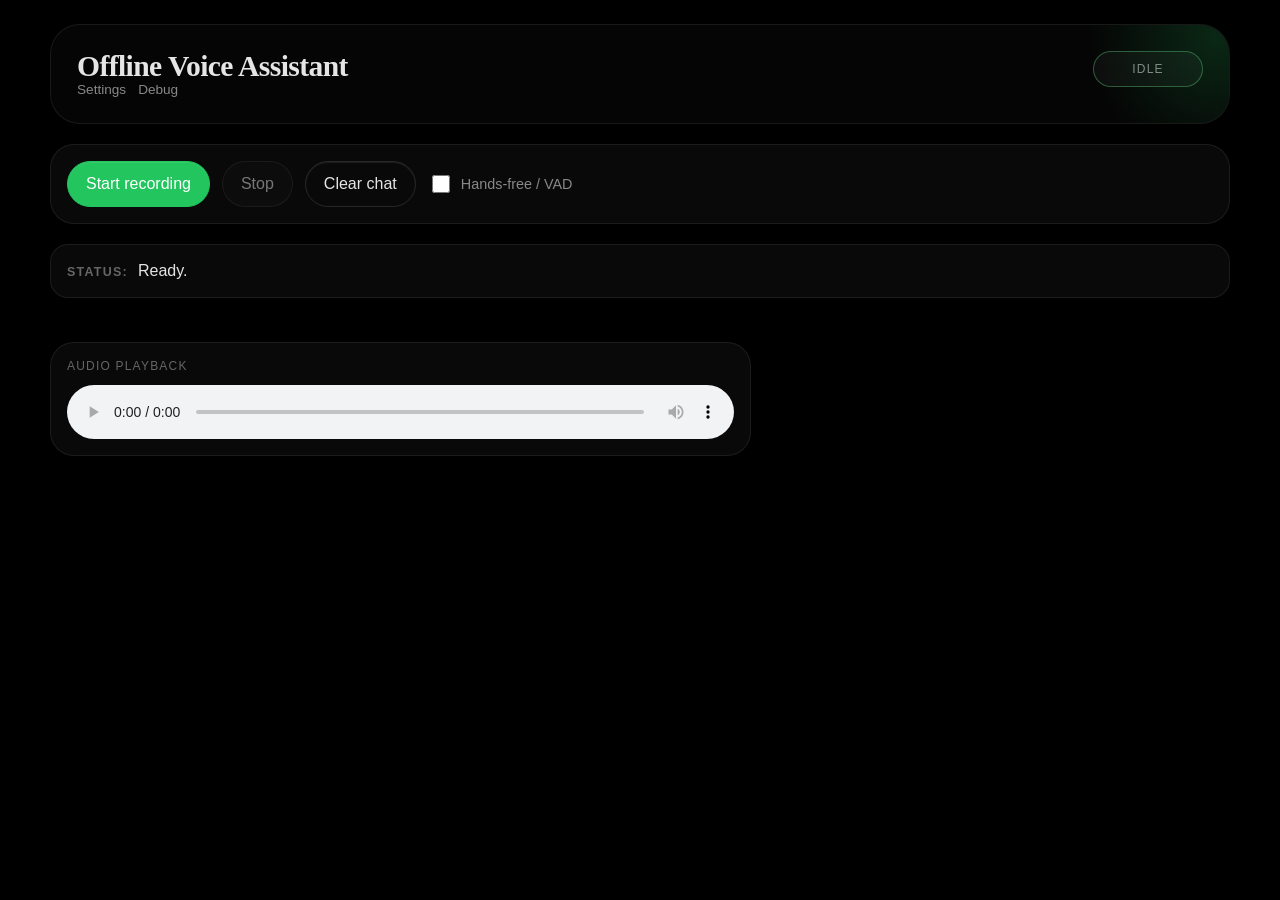
==== commit 0f72860e: "feat: add hands-free VAD mode, streaming LLM replies, and sentence-by-sentence TTS" ====
--- a/templates/index.html
+++ b/templates/index.html
@@ -5,78 +5,83 @@
   <meta name="viewport" content="width=device-width, initial-scale=1" />
   <title>Offline Voice Assistant</title>
   <link rel="stylesheet" href="/static/style.css" />
+  <style>
+    .hands-free-toggle {
+        display: flex;
+        align-items: center;
+        gap: 8px;
+        font-size: 0.9rem;
+        color: var(--muted);
+    }
+    input[type="checkbox"] {
+        width: 18px;
+        height: 18px;
+        cursor: pointer;
+    }
+    .nav-links {
+        display: flex;
+        gap: 12px;
+    }
+    .nav-links a {
+        color: var(--muted);
+        text-decoration: none;
+        font-size: 0.85rem;
+    }
+    .nav-links a:hover {
+        color: var(--accent);
+    }
+    .visualizer {
+        height: 4px;
+        background: var(--panel-2);
+        border-radius: 2px;
+        overflow: hidden;
+        margin-top: 8px;
+    }
+    #volume-bar {
+        height: 100%;
+        width: 0%;
+        background: var(--accent-2);
+        transition: width 0.1s ease;
+    }
+  </style>
 </head>
 <body>
   <main class="app-shell">
     <header class="topbar">
-      <div class="brand-block">
-        <p class="eyebrow">offline • local-first • private</p>
+      <div>
         <h1>Offline Voice Assistant</h1>
-        <p class="lede">Browser mic → local STT → local llama-server → local TTS</p>
-        <div class="feature-chips" aria-label="Highlights">
-          <span>Conversation-first</span>
-          <span>Voice profiles</span>
-          <span>LAN ready</span>
+        <div class="nav-links">
+            <a href="/settings">Settings</a>
+            <a href="/debug">Debug</a>
         </div>
-        <p id="connection-note" class="connection-note"></p>
       </div>
-      <div class="status-stack">
-        <div class="status-pill" id="status-pill">idle</div>
-        <div class="status-meta">Local mode.</div>
-      </div>
+      <div class="status-pill" id="status-pill">idle</div>
     </header>
 
     <section class="controls">
       <button id="start-btn" class="primary">Start recording</button>
       <button id="stop-btn" disabled>Stop</button>
       <button id="clear-btn" class="ghost">Clear chat</button>
-    </section>
-
-    <section class="voice-panel">
-      <div class="voice-panel-head">
-        <div>
-          <h2>Voice clone</h2>
-          <p>Record a sample, name it, and save it as a selectable XTTS speaker profile.</p>
-        </div>
+      
+      <div class="hands-free-toggle">
+        <input type="checkbox" id="hands-free-mode">
+        <label for="hands-free-mode">Hands-free / VAD</label>
       </div>
-
-      <div class="voice-form">
-        <input id="voice-name" type="text" maxlength="64" placeholder="Voice name" />
-        <button id="voice-start-btn" class="primary">Record sample</button>
-        <button id="voice-stop-btn" disabled>Stop & save</button>
+      
+      <div id="vad-indicator" style="display:none; width: 100%;">
+          <div class="visualizer"><div id="volume-bar"></div></div>
       </div>
-
-      <div class="voice-upload-row">
-        <input id="voice-file" class="voice-file-input" type="file" accept="audio/*,.wav,.mp3,.m4a,.ogg,.webm,.flac,.aac,.opus" />
-        <button id="voice-upload-btn">Upload file</button>
-      </div>
-
-      <div class="voice-note">
-        Use a clean 10–30 second recording or upload an audio file. Any supported audio format will be converted to 24 kHz mono WAV for XTTS.
-      </div>
-
-      <div id="voice-list" class="voice-list"></div>
     </section>
 
     <section class="status-line">
       <strong>Status:</strong> <span id="status-text">Ready.</span>
     </section>
 
-    <section class="chat" id="chat">
-      <article class="chat-empty" id="chat-empty">
-        <h2>Ready to listen</h2>
-        <p>Press Start recording, speak naturally, and the assistant will reply locally.</p>
-        <div class="chat-empty-actions">
-          <span>1. Record</span>
-          <span>2. Transcribe</span>
-          <span>3. Reply + play</span>
-        </div>
-      </article>
-    </section>
+    <section class="chat" id="chat"></section>
 
     <section class="debug-panel">
       <label for="audio-player">Audio playback</label>
-      <audio id="audio-player" controls playsinline></audio>
+      <audio id="audio-player" controls></audio>
     </section>
   </main>
 
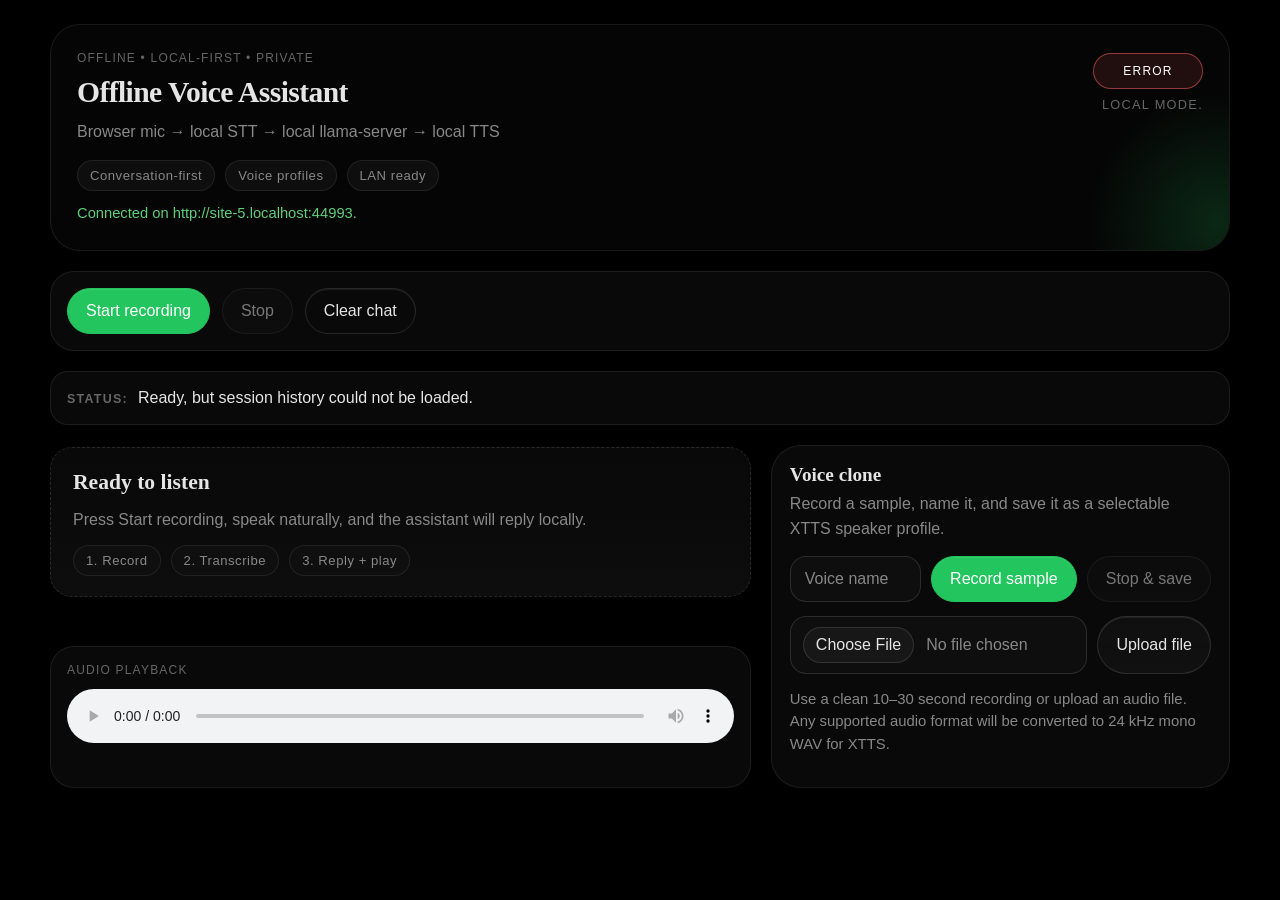
==== commit 275b39ab: "Update voice assistant app + startup (push)" ====
--- a/templates/index.html
+++ b/templates/index.html
@@ -5,83 +5,78 @@
   <meta name="viewport" content="width=device-width, initial-scale=1" />
   <title>Offline Voice Assistant</title>
   <link rel="stylesheet" href="/static/style.css" />
-  <style>
-    .hands-free-toggle {
-        display: flex;
-        align-items: center;
-        gap: 8px;
-        font-size: 0.9rem;
-        color: var(--muted);
-    }
-    input[type="checkbox"] {
-        width: 18px;
-        height: 18px;
-        cursor: pointer;
-    }
-    .nav-links {
-        display: flex;
-        gap: 12px;
-    }
-    .nav-links a {
-        color: var(--muted);
-        text-decoration: none;
-        font-size: 0.85rem;
-    }
-    .nav-links a:hover {
-        color: var(--accent);
-    }
-    .visualizer {
-        height: 4px;
-        background: var(--panel-2);
-        border-radius: 2px;
-        overflow: hidden;
-        margin-top: 8px;
-    }
-    #volume-bar {
-        height: 100%;
-        width: 0%;
-        background: var(--accent-2);
-        transition: width 0.1s ease;
-    }
-  </style>
 </head>
 <body>
   <main class="app-shell">
     <header class="topbar">
-      <div>
+      <div class="brand-block">
+        <p class="eyebrow">offline • local-first • private</p>
         <h1>Offline Voice Assistant</h1>
-        <div class="nav-links">
-            <a href="/settings">Settings</a>
-            <a href="/debug">Debug</a>
+        <p class="lede">Browser mic → local STT → local llama-server → local TTS</p>
+        <div class="feature-chips" aria-label="Highlights">
+          <span>Conversation-first</span>
+          <span>Voice profiles</span>
+          <span>LAN ready</span>
         </div>
+        <p id="connection-note" class="connection-note"></p>
       </div>
-      <div class="status-pill" id="status-pill">idle</div>
+      <div class="status-stack">
+        <div class="status-pill" id="status-pill">idle</div>
+        <div class="status-meta">Local mode.</div>
+      </div>
     </header>
 
     <section class="controls">
       <button id="start-btn" class="primary">Start recording</button>
       <button id="stop-btn" disabled>Stop</button>
       <button id="clear-btn" class="ghost">Clear chat</button>
-      
-      <div class="hands-free-toggle">
-        <input type="checkbox" id="hands-free-mode">
-        <label for="hands-free-mode">Hands-free / VAD</label>
+    </section>
+
+    <section class="voice-panel">
+      <div class="voice-panel-head">
+        <div>
+          <h2>Voice clone</h2>
+          <p>Record a sample, name it, and save it as a selectable XTTS speaker profile.</p>
+        </div>
       </div>
-      
-      <div id="vad-indicator" style="display:none; width: 100%;">
-          <div class="visualizer"><div id="volume-bar"></div></div>
+
+      <div class="voice-form">
+        <input id="voice-name" type="text" maxlength="64" placeholder="Voice name" />
+        <button id="voice-start-btn" class="primary">Record sample</button>
+        <button id="voice-stop-btn" disabled>Stop & save</button>
       </div>
+
+      <div class="voice-upload-row">
+        <input id="voice-file" class="voice-file-input" type="file" accept="audio/*,.wav,.mp3,.m4a,.ogg,.webm,.flac,.aac,.opus" />
+        <button id="voice-upload-btn">Upload file</button>
+      </div>
+
+      <div class="voice-note">
+        Use a clean 10–30 second recording or upload an audio file. Any supported audio format will be converted to 24 kHz mono WAV for XTTS.
+      </div>
+
+      <div id="voice-list" class="voice-list"></div>
     </section>
 
     <section class="status-line">
       <strong>Status:</strong> <span id="status-text">Ready.</span>
     </section>
 
-    <section class="chat" id="chat"></section>
+    <section class="chat" id="chat">
+      <article class="chat-empty" id="chat-empty">
+        <h2>Ready to listen</h2>
+        <p>Press Start recording, speak naturally, and the assistant will reply locally.</p>
+        <div class="chat-empty-actions">
+          <span>1. Record</span>
+          <span>2. Transcribe</span>
+          <span>3. Reply + play</span>
+        </div>
+      </article>
+    </section>
 
     <section class="debug-panel">
       <label for="audio-player">Audio playback</label>
-      <audio id="audio-player" controls></audio>
+      <audio id="audio-player" controls playsinline></audio>
     </section>
   </main>
 
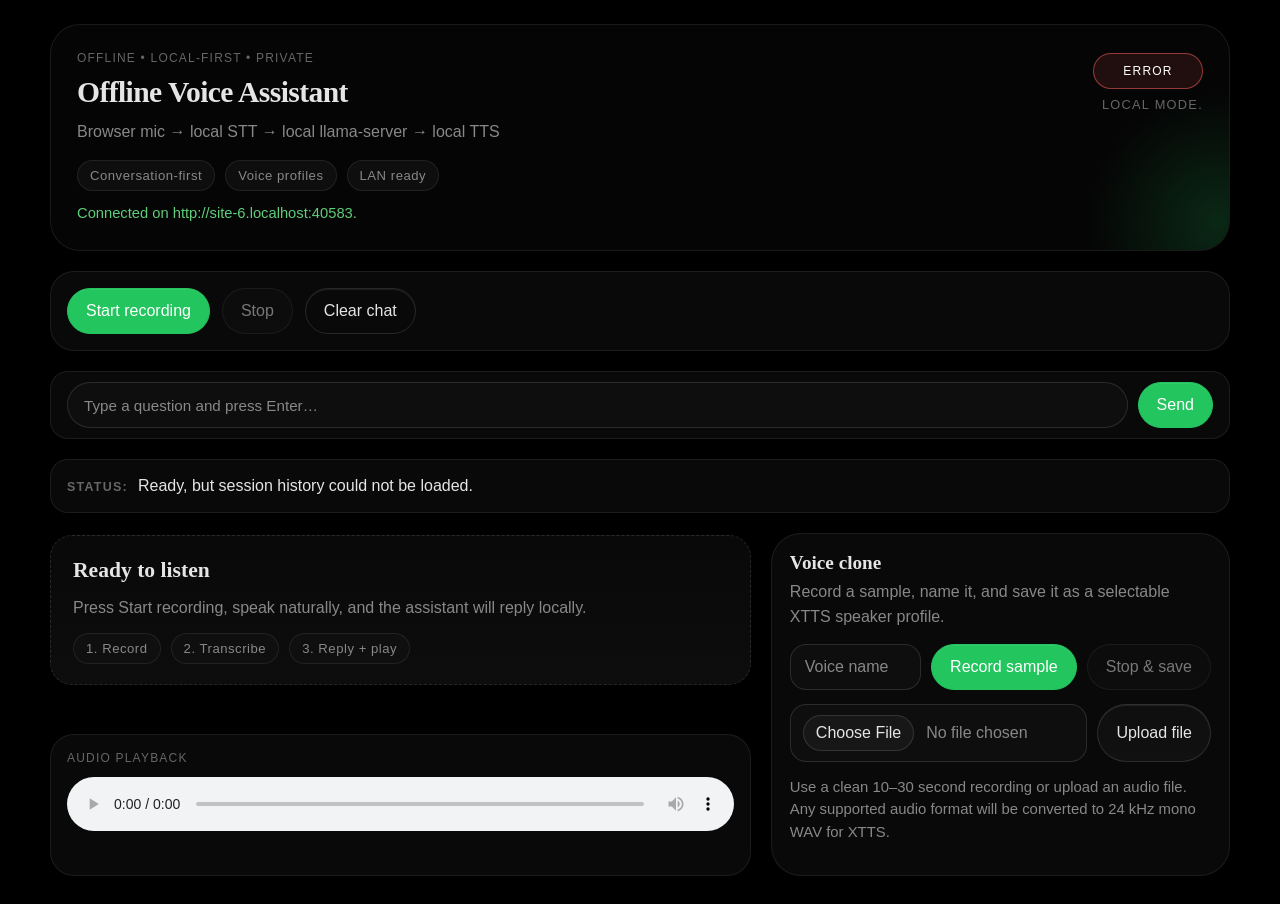
==== commit aa2768f4: "add text input mode and TTS fallback - new POST /api/chat/text endpoint accepts JSON {message} for t" ====
--- a/templates/index.html
+++ b/templates/index.html
@@ -30,6 +30,16 @@
       <button id="start-btn" class="primary">Start recording</button>
       <button id="stop-btn" disabled>Stop</button>
       <button id="clear-btn" class="ghost">Clear chat</button>
+    </section>
+
+    <section class="text-input-bar" id="text-input-bar">
+      <input
+        id="text-input"
+        type="text"
+        placeholder="Type a question and press Enter…"
+        autocomplete="off"
+      />
+      <button id="text-send-btn" class="primary" title="Send message">Send</button>
     </section>
 
     <section class="voice-panel">
--- a/static/style.css
+++ b/static/style.css
@@ -181,6 +181,7 @@
   grid-template-areas:
     "topbar topbar"
     "controls controls"
+    "textinput textinput"
     "status status"
     "chat voice"
     "debug voice";
@@ -348,6 +349,45 @@
   align-items: center;
 }
 
+.text-input-bar {
+  grid-area: textinput;
+  display: flex;
+  gap: 10px;
+  padding: 10px 16px;
+  border-radius: var(--radius-m);
+  border: 1px solid var(--border);
+  background: color-mix(in oklab, var(--surface) 94%, transparent);
+  box-shadow: var(--shadow-panel);
+  align-items: center;
+}
+
+.text-input-bar input {
+  flex: 1;
+  min-width: 0;
+  border: 1px solid var(--border-strong);
+  background: color-mix(in oklab, var(--surface-2) 82%, transparent);
+  color: var(--text);
+  border-radius: 999px;
+  padding: 10px 16px;
+  min-height: 46px;
+  font-size: 0.95rem;
+}
+
+.text-input-bar input::placeholder {
+  color: var(--muted);
+}
+
+.text-input-bar input:focus {
+  border-color: color-mix(in oklab, var(--accent) 56%, var(--border-strong));
+  box-shadow: 0 0 0 3px color-mix(in oklab, var(--accent) 14%, transparent);
+  outline: none;
+}
+
+.text-input-bar button {
+  min-height: 46px;
+  flex-shrink: 0;
+}
+
 .status-line {
   grid-area: status;
   border-radius: var(--radius-m);
@@ -709,6 +749,7 @@
     grid-template-areas:
       "topbar"
       "controls"
+      "textinput"
       "status"
       "chat"
       "voice"
